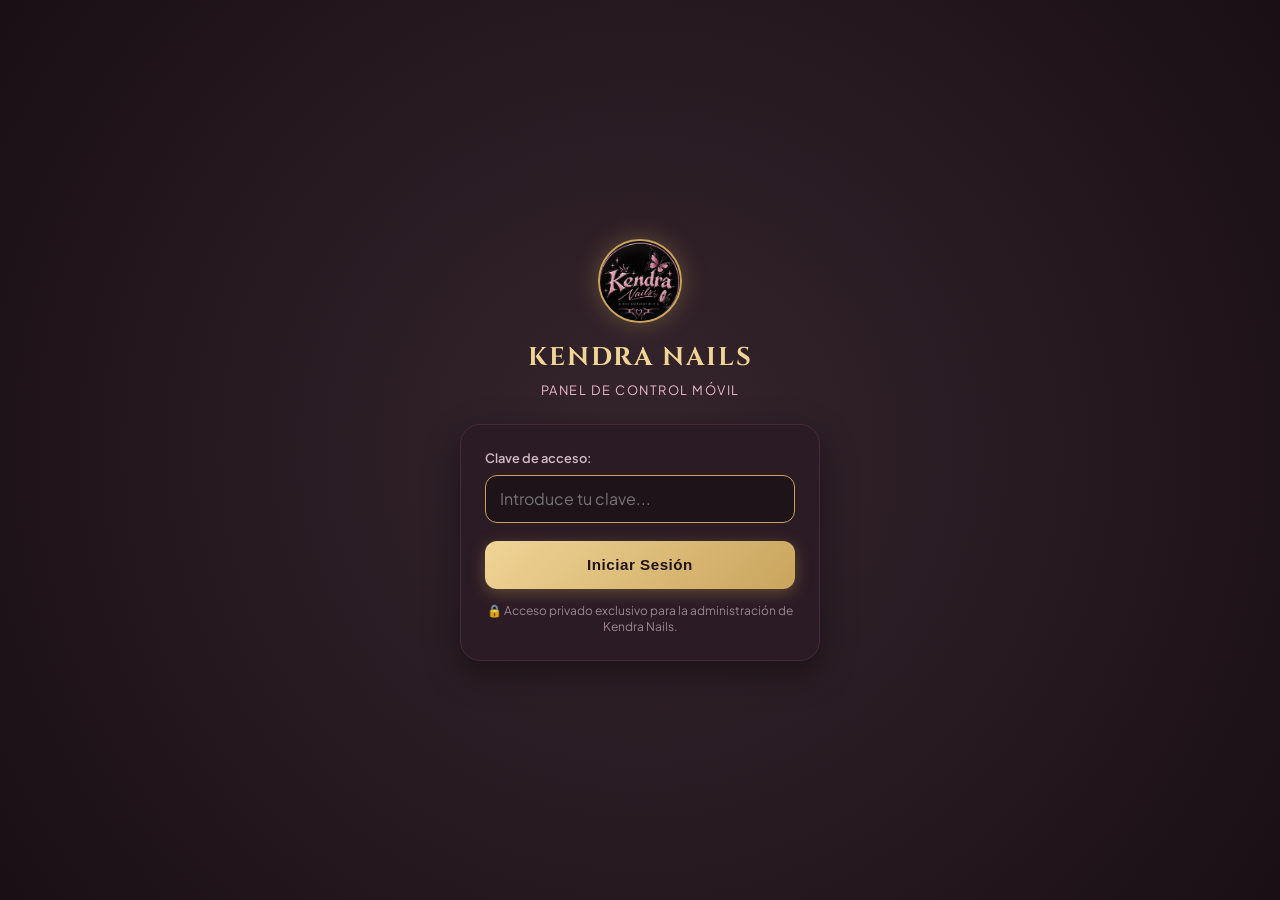
==== admin.html @ 07004eea "feat: Kendra Nails Catalogo Digital Premium Mobile-First & PWA" ====
<!DOCTYPE html>
<html lang="es">
<head>
  <meta charset="UTF-8">
  <meta name="viewport" content="width=device-width, initial-scale=1.0, maximum-scale=5.0, viewport-fit=cover">
  <title>Kendra Nails — Panel de Administración Móvil</title>
  <meta name="robots" content="noindex, nofollow">
  <meta name="theme-color" content="#20131A">

  <!-- PWA Admin Manifest -->
  <link rel="manifest" href="admin-manifest.json">
  <meta name="apple-mobile-web-app-capable" content="yes">
  <meta name="apple-mobile-web-app-status-bar-style" content="black-translucent">
  <meta name="apple-mobile-web-app-title" content="Kendra Admin">
  <link rel="apple-touch-icon" href="assets/images/crops/kendra_logo_circle.png">
  <link rel="icon" type="image/svg+xml" href="assets/favicon.svg">

  <!-- Tipografías Luxury -->
  <link rel="preconnect" href="https://fonts.googleapis.com">
  <link rel="preconnect" href="https://fonts.gstatic.com" crossorigin>
  <link href="https://fonts.googleapis.com/css2?family=Cinzel:wght@700&family=Plus+Jakarta+Sans:wght@400;500;600;700;800&display=swap" rel="stylesheet">

  <link rel="stylesheet" href="css/admin.css">
</head>
<body>

  <!-- =======================================================================
       1. PANTALLA DE ACCESO SEGURO (LOGIN OVERLAY)
       ======================================================================= -->
  <div class="login-screen" id="loginScreen">
    <div class="login-emblem">
      <img src="assets/images/crops/kendra_logo_circle.png" alt="Kendra Nails">
    </div>
    <h1 class="login-title">KENDRA NAILS</h1>
    <p class="login-subtitle">Panel de Control Móvil</p>

    <div class="login-card">
      <div class="login-input-group">
        <label for="adminPinInput">Clave de acceso:</label>
        <input type="password" id="adminPinInput" class="login-input" placeholder="Introduce tu clave..." autocomplete="current-password" autofocus>
      </div>

      <button type="button" class="btn-login-submit" id="loginSubmitBtn">
        Iniciar Sesión
      </button>

      <p class="login-help-text">
        🔒 Acceso privado exclusivo para la administración de Kendra Nails.
      </p>
    </div>
  </div>

  <!-- =======================================================================
       2. TOP BAR DE ADMINISTRACIÓN
       ======================================================================= -->
  <header class="admin-top-bar">
    <div class="admin-bar-brand">
      <div class="admin-avatar-mini">
        <img src="assets/images/crops/kendra_logo_circle.png" alt="Kendra Nails">
      </div>
      <div class="admin-title-wrap">
        <span class="admin-app-name">Kendra Nails</span>
        <span class="admin-role-badge">✦ Panel de Control ✦</span>
      </div>
    </div>

    <div class="admin-bar-actions">
      <!-- Ver catálogo público -->
      <a href="index.html" target="_blank" class="btn-admin-icon" title="Ver catálogo público como clienta">
        <svg width="18" height="18" viewBox="0 0 24 24" fill="none" stroke="currentColor" stroke-width="2">
          <path d="M18 13v6a2 2 0 0 1-2 2H5a2 2 0 0 1-2-2V8a2 2 0 0 1 2-2h6"/>
          <polyline points="15 3 21 3 21 9"/>
          <line x1="10" y1="14" x2="21" y2="3"/>
        </svg>
      </a>

      <!-- Cerrar sesión -->
      <button class="btn-admin-icon" id="btnLogout" title="Cerrar sesión">
        <svg width="18" height="18" viewBox="0 0 24 24" fill="none" stroke="currentColor" stroke-width="2">
          <path d="M9 21H5a2 2 0 0 1-2-2V5a2 2 0 0 1 2-2h4"/>
          <polyline points="16 17 21 12 16 7"/>
          <line x1="21" y1="12" x2="9" y2="12"/>
        </svg>
      </button>
    </div>
  </header>

  <!-- =======================================================================
       3. CONTENIDO PRINCIPAL POR PESTAÑAS (MOBILE TABS)
       ======================================================================= -->
  <main>
    <!-- TAB 1: DASHBOARD / INICIO -->
    <section class="admin-section active" id="sec-dashboard">
      <div class="dashboard-header">
        <h2 class="dashboard-title">Resumen del Catálogo</h2>
        <p class="dashboard-subtitle">Gestiona tus diseños y precios directamente desde tu teléfono.</p>
      </div>

      <!-- Tarjetas de métricas reales -->
      <div class="stats-cards-grid">
        <div class="stat-card featured">
          <div class="stat-icon-row">
            <span class="stat-label">Publicados</span>
            <div class="stat-icon green">✓</div>
          </div>
          <div class="stat-number" id="statPublished">0</div>
          <span style="font-size:0.68rem; color:var(--c-text-muted);">Visibles para clientas</span>
        </div>

        <div class="stat-card">
          <div class="stat-icon-row">
            <span class="stat-label">Total Diseños</span>
            <div class="stat-icon gold">💅</div>
          </div>
          <div class="stat-number" id="statTotal">0</div>
          <span style="font-size:0.68rem; color:var(--c-text-muted);">En el inventario</span>
        </div>

        <div class="stat-card">
          <div class="stat-icon-row">
            <span class="stat-label">Ocultos</span>
            <div class="stat-icon gray">👁️</div>
          </div>
          <div class="stat-number" id="statHidden">0</div>
          <span style="font-size:0.68rem; color:var(--c-text-muted);">Pausados / Borradores</span>
        </div>

        <div class="stat-card">
          <div class="stat-icon-row">
            <span class="stat-label">Por Revisar</span>
            <div class="stat-icon warn">⚠️</div>
          </div>
          <div class="stat-number" id="statReview">0</div>
          <span style="font-size:0.68rem; color:var(--c-text-muted);">Con notas o dudas</span>
        </div>
      </div>

      <!-- Accesos Rápidos -->
      <div class="quick-actions-box">
        <h3>Accesos Rápidos</h3>
        <div class="quick-actions-list">
          <button class="btn-quick-action" onclick="window.KendraAdmin.switchTab('add')">
            <span>➕ Agregar nuevo diseño desde la cámara/galería</span>
            <span>&rarr;</span>
          </button>
          <button class="btn-quick-action" onclick="window.KendraAdmin.switchTab('designs')">
            <span>💅 Gestionar diseños, fotos y precios</span>
            <span>&rarr;</span>
          </button>
          <button class="btn-quick-action" onclick="window.KendraAdmin.switchTab('settings')">
            <span>📊 Conexión con Google Sheets y copias de seguridad</span>
            <span>&rarr;</span>
          </button>
          <a href="index.html" target="_blank" class="btn-quick-action" style="color:var(--c-gold-light);">
            <span>👁️ Abrir Catálogo Público (Vista de Clienta)</span>
            <span>↗</span>
          </a>
        </div>
      </div>
    </section>

    <!-- TAB 2: GESTIONAR DISEÑOS -->
    <section class="admin-section" id="sec-designs">
      <div style="margin-bottom:12px;">
        <h2 class="dashboard-title">Tus Diseños</h2>
        <p class="dashboard-subtitle">Busca, edita precios u oculta estilos con un solo toque.</p>
      </div>

      <!-- Buscador -->
      <div class="designs-search-bar">
        <svg class="search-icon" width="18" height="18" viewBox="0 0 24 24" fill="none" stroke="currentColor" stroke-width="2">
          <circle cx="11" cy="11" r="8"/>
          <line x1="21" y1="21" x2="16.65" y2="16.65"/>
        </svg>
        <input type="text" id="adminSearchInput" placeholder="Buscar por nombre, categoría o precio...">
      </div>

      <!-- Filtros rápidos de estado -->
      <div class="designs-status-filter">
        <button class="filter-btn-admin active" data-filter="all">Todos</button>
        <button class="filter-btn-admin" data-filter="published">Publicados</button>
        <button class="filter-btn-admin" data-filter="hidden">Ocultos</button>
        <button class="filter-btn-admin" data-filter="review">Con Notas</button>
      </div>

      <!-- Lista dinámica de diseños -->
      <div id="adminDesignsList">
        <!-- Renderizado dinámico con JS -->
      </div>
    </section>

    <!-- TAB 3: AGREGAR DISEÑO -->
    <section class="admin-section" id="sec-add">
      <div style="margin-bottom:14px;">
        <h2 class="dashboard-title">Nuevo Diseño</h2>
        <p class="dashboard-subtitle">Sube una fotografía de tu trabajo y asígnale su precio.</p>
      </div>

      <form class="admin-form-card" id="addDesignForm">
        <!-- Selector táctil de foto con cámara o galería -->
        <div class="form-group-mobile">
          <label class="form-label-mobile">Fotografía del trabajo:</label>
          
          <label class="photo-upload-zone" for="newDesignPhotoInput">
            <div class="photo-preview-box" id="newDesignPreviewBox">
              <img src="" id="newDesignPreviewImg" alt="Vista previa">
            </div>

            <div id="photoUploadPrompt">
              <div class="photo-upload-icon">📸</div>
              <div class="photo-upload-text">
                <strong>Toca para tomar una foto</strong> o elegir de tu galería
              </div>
            </div>

            <span class="photo-compress-badge" id="photoCompressBadge" style="display:none;"></span>
          </label>
          <input type="file" id="newDesignPhotoInput" accept="image/*" capture="environment" style="display:none;">
        </div>

        <div class="form-group-mobile">
          <label for="newDesignName" class="form-label-mobile">Nombre del diseño *</label>
          <input type="text" id="newDesignName" class="form-input-mobile" placeholder="Ej: Baby Boomer Almendrado" required autocomplete="off">
        </div>

        <div class="form-group-mobile">
          <label for="newDesignCategory" class="form-label-mobile">Categoría *</label>
          <select id="newDesignCategory" class="form-select-mobile">
            <option value="Baby Boomer">Baby Boomer</option>
            <option value="French">French</option>
            <option value="Porcelanato">Porcelanato</option>
            <option value="Full Set">Full Set</option>
            <option value="Cover Liso">Cover Liso</option>
            <option value="Acrílico y Gel">Acrílico y Gel</option>
            <option value="Pies / Pedicura">Pies / Pedicura</option>
            <option value="Especial">Especial</option>
          </select>
        </div>

        <div class="form-group-mobile">
          <label for="newDesignPrice" class="form-label-mobile">Precio base (Pesos RD$) *</label>
          <input type="number" id="newDesignPrice" class="form-input-mobile" placeholder="700" inputmode="decimal" required>
        </div>

        <div class="form-group-mobile">
          <label for="newDesignDesc" class="form-label-mobile">Descripción breve (opcional)</label>
          <textarea id="newDesignDesc" class="form-textarea-mobile" placeholder="Detalles de la técnica, colores o pedrería..."></textarea>
        </div>

        <div class="switch-row">
          <div>
            <div class="switch-label-text">Marcar como Destacado</div>
            <div class="switch-subtext">Aparecerá en los primeros lugares con insignia dorada</div>
          </div>
          <input type="checkbox" id="newDesignFeatured" class="toggle-input">
        </div>

        <div class="switch-row">
          <div>
            <div class="switch-label-text">Publicar inmediatamente</div>
            <div class="switch-subtext">Visible al público en cuanto guardes</div>
          </div>
          <input type="checkbox" id="newDesignPublishImmediately" class="toggle-input" checked>
        </div>

        <button type="submit" class="btn-form-save">
          Guardar Diseño
        </button>
      </form>
    </section>

    <!-- TAB 4: AJUSTES Y SINCRONIZACIÓN -->
    <section class="admin-section" id="sec-settings">
      <div style="margin-bottom:14px;">
        <h2 class="dashboard-title">Ajustes & Conexión</h2>
        <p class="dashboard-subtitle">Configura Google Sheets, copias de seguridad y claves.</p>
      </div>

      <div class="admin-form-card" style="margin-bottom:16px;">
        <h3 style="font-size:0.95rem; color:var(--c-gold-light); margin-bottom:8px;">📊 Google Sheets & Nube</h3>
        <p style="font-size:0.8rem; color:var(--c-text-muted); line-height:1.5; margin-bottom:12px;">
          Tus diseños se guardan en este teléfono de forma permanente. Si deseas sincronizarlos con tu hoja de cálculo de Google Sheets en la nube:
        </p>

        <button class="btn-quick-action" id="btnExportCSV" style="margin-bottom:8px;">
          <span>📥 Descargar plantilla CSV actualizada</span>
          <span>&darr;</span>
        </button>

        <button class="btn-quick-action" id="btnExportJSON">
          <span>💾 Descargar copia de seguridad completa (JSON)</span>
          <span>&darr;</span>
        </button>
      </div>

      <div class="admin-form-card">
        <h3 style="font-size:0.95rem; color:var(--c-gold-light); margin-bottom:8px;">🔒 Seguridad del Panel</h3>
        <p style="font-size:0.8rem; color:var(--c-text-muted); margin-bottom:12px;">
          Clave maestra por defecto: <code>kendra2026</code>. Puedes cambiarla cuando gustes:
        </p>
        <button class="btn-quick-action" id="btnChangePin">
          <span>🔑 Cambiar clave de acceso</span>
          <span>&rarr;</span>
        </button>
      </div>
    </section>
  </main>

  <!-- =======================================================================
       4. BARRA INFERIOR DE ADMINISTRACIÓN MÓVIL (THUMB BAR)
       ======================================================================= -->
  <nav class="admin-bottom-bar" aria-label="Navegación del panel">
    <button class="admin-tab-btn active" data-tab="dashboard">
      <svg width="20" height="20" viewBox="0 0 24 24" fill="none" stroke="currentColor" stroke-width="2">
        <rect x="3" y="3" width="7" height="7"/>
        <rect x="14" y="3" width="7" height="7"/>
        <rect x="14" y="14" width="7" height="7"/>
        <rect x="3" y="14" width="7" height="7"/>
      </svg>
      <span>Inicio</span>
    </button>

    <button class="admin-tab-btn" data-tab="designs">
      <svg width="20" height="20" viewBox="0 0 24 24" fill="none" stroke="currentColor" stroke-width="2">
        <line x1="8" y1="6" x2="21" y2="6"/>
        <line x1="8" y1="12" x2="21" y2="12"/>
        <line x1="8" y1="18" x2="21" y2="18"/>
        <line x1="3" y1="6" x2="3.01" y2="6"/>
        <line x1="3" y1="12" x2="3.01" y2="12"/>
        <line x1="3" y1="18" x2="3.01" y2="18"/>
      </svg>
      <span>Diseños</span>
    </button>

    <button class="admin-tab-btn" data-tab="add">
      <svg width="22" height="22" viewBox="0 0 24 24" fill="none" stroke="currentColor" stroke-width="2.5">
        <circle cx="12" cy="12" r="10"/>
        <line x1="12" y1="8" x2="12" y2="16"/>
        <line x1="8" y1="12" x2="16" y2="12"/>
      </svg>
      <span>Agregar</span>
    </button>

    <button class="admin-tab-btn" data-tab="settings">
      <svg width="20" height="20" viewBox="0 0 24 24" fill="none" stroke="currentColor" stroke-width="2">
        <circle cx="12" cy="12" r="3"/>
        <path d="M19.4 15a1.65 1.65 0 0 0 .33 1.82l.06.06a2 2 0 0 1 0 2.83 2 2 0 0 1-2.83 0l-.06-.06a1.65 1.65 0 0 0-1.82-.33 1.65 1.65 0 0 0-1 1.51V21a2 2 0 0 1-2 2 2 2 0 0 1-2-2v-.09A1.65 1.65 0 0 0 9 19.4a1.65 1.65 0 0 0-1.82.33l-.06.06a2 2 0 0 1-2.83 0 2 2 0 0 1 0-2.83l.06-.06a1.65 1.65 0 0 0 .33-1.82 1.65 1.65 0 0 0-1.51-1H3a2 2 0 0 1-2-2 2 2 0 0 1 2-2h.09A1.65 1.65 0 0 0 4.6 9a1.65 1.65 0 0 0-.33-1.82l-.06-.06a2 2 0 0 1 0-2.83 2 2 0 0 1 2.83 0l.06.06a1.65 1.65 0 0 0 1.82.33H9a1.65 1.65 0 0 0 1-1.51V3a2 2 0 0 1 2-2 2 2 0 0 1 2 2v.09a1.65 1.65 0 0 0 1 1.51 1.65 1.65 0 0 0 1.82-.33l.06-.06a2 2 0 0 1 2.83 0 2 2 0 0 1 0 2.83l-.06.06a1.65 1.65 0 0 0-.33 1.82V9a1.65 1.65 0 0 0 1.51 1H21a2 2 0 0 1 2 2 2 2 0 0 1-2 2h-.09a1.65 1.65 0 0 0-1.51 1z"/>
      </svg>
      <span>Ajustes</span>
    </button>
  </nav>

  <!-- =======================================================================
       5. MODAL DE EDICIÓN MÓVIL (BOTTOM SHEET)
       ======================================================================= -->
  <div class="admin-modal-overlay" id="editDesignModalOverlay" role="dialog" aria-modal="true">
    <div class="admin-sheet-dialog">
      <div class="admin-sheet-header">
        <h3 style="font-family:var(--font-display); font-size:1.1rem; color:var(--c-gold-light);">Editar Diseño</h3>
        <button class="btn-sheet-close" id="closeEditModalBtn">&times;</button>
      </div>

      <div class="admin-sheet-body">
        <div style="display:flex; gap:12px; align-items:center; margin-bottom:16px;">
          <img src="" id="editDesignCurrentImg" style="width:64px; height:64px; border-radius:10px; object-fit:cover; border:1px solid var(--c-border);">
          <div style="font-size:0.8rem; color:var(--c-text-muted);">
            Puedes editar el nombre, precio, categoría y estado de visibilidad.
          </div>
        </div>

        <div class="form-group-mobile">
          <label class="form-label-mobile">Nombre:</label>
          <input type="text" id="editDesignName" class="form-input-mobile">
        </div>

        <div class="form-group-mobile">
          <label class="form-label-mobile">Categoría:</label>
          <select id="editDesignCategory" class="form-select-mobile">
            <option value="Baby Boomer">Baby Boomer</option>
            <option value="French">French</option>
            <option value="Porcelanato">Porcelanato</option>
            <option value="Full Set">Full Set</option>
            <option value="Cover Liso">Cover Liso</option>
            <option value="Acrílico y Gel">Acrílico y Gel</option>
            <option value="Pies / Pedicura">Pies / Pedicura</option>
            <option value="Especial">Especial</option>
          </select>
        </div>

        <div class="form-group-mobile">
          <label class="form-label-mobile">Precio (RD$):</label>
          <input type="number" id="editDesignPrice" class="form-input-mobile" inputmode="decimal">
        </div>

        <div class="form-group-mobile">
          <label class="form-label-mobile">Descripción:</label>
          <textarea id="editDesignDesc" class="form-textarea-mobile"></textarea>
        </div>

        <div class="switch-row">
          <div class="switch-label-text">Diseño Destacado</div>
          <input type="checkbox" id="editDesignFeatured" class="toggle-input">
        </div>

        <div class="switch-row" style="margin-bottom:20px;">
          <div class="switch-label-text">Visible en catálogo público</div>
          <input type="checkbox" id="editDesignVisible" class="toggle-input">
        </div>

        <div style="display:flex; flex-direction:column; gap:8px;">
          <button type="button" class="btn-form-save" id="saveEditBtn">
            Guardar Cambios
          </button>
          <button type="button" class="btn-quick-action" id="deleteDesignBtn" style="justify-content:center; color:var(--c-danger); border-color:rgba(255,82,82,0.3);">
            🗑️ Eliminar Diseño
          </button>
        </div>
      </div>
    </div>
  </div>

  <div class="admin-toast-container" id="adminToastContainer"></div>

  <script src="js/admin.js"></script>
</body>
</html>
---- css/admin.css ----
/* ==========================================================================
   KENDRA NAILS — PANEL DE ADMINISTRACIÓN MÓVIL (MOBILE-FIRST ADMIN)
   Estilo luxury, optimizado para uso con una mano en teléfonos Android y iPhone
   ========================================================================== */

:root {
  --c-plum: #35252D;
  --c-plum-dark: #20131A;
  --c-plum-card: #2B1B24;
  --c-plum-border: #442D3A;
  --c-gold: #C9A45C;
  --c-gold-light: #F0D597;
  --c-gold-dark: #987733;
  --c-rose-soft: #E8B7C7;
  --c-rose-light: #FFF7F9;
  --c-ivory: #FFFDF9;
  --c-text-main: #FFFFFF;
  --c-text-muted: #D1B8C5;
  --c-text-sub: #9E8592;
  --c-success: #25D366;
  --c-warning: #FFB300;
  --c-danger: #FF5252;
  --c-border: rgba(255, 255, 255, 0.12);

  --font-display: 'Cinzel', 'Playfair Display', serif;
  --font-serif: 'Playfair Display', Georgia, serif;
  --font-sans: 'Plus Jakarta Sans', system-ui, -apple-system, sans-serif;

  --safe-top: env(safe-area-inset-top, 0px);
  --safe-bottom: env(safe-area-inset-bottom, 0px);
  --bottom-bar-height: 64px;
}

*, *::before, *::after {
  box-sizing: border-box;
  margin: 0;
  padding: 0;
  -webkit-tap-highlight-color: transparent;
}

body {
  font-family: var(--font-sans);
  background-color: var(--c-plum-dark);
  color: var(--c-text-main);
  line-height: 1.5;
  overflow-x: hidden;
  padding-bottom: calc(var(--bottom-bar-height) + var(--safe-bottom) + 20px);
  padding-top: var(--safe-top);
  touch-action: manipulation;
  -webkit-font-smoothing: antialiased;
}

/* --------------------------------------------------------------------------
   1. PANTALLA DE ACCESO SEGURO (LOGIN OVERLAY)
   -------------------------------------------------------------------------- */
.login-screen {
  position: fixed;
  inset: 0;
  background: radial-gradient(circle at center, #35252D 0%, #1A0F15 100%);
  z-index: 9999;
  display: flex;
  flex-direction: column;
  justify-content: center;
  align-items: center;
  padding: 24px;
  text-align: center;
}

.login-screen.hidden {
  display: none;
}

.login-emblem {
  width: 84px;
  height: 84px;
  border-radius: 50%;
  border: 2px solid var(--c-gold);
  overflow: hidden;
  box-shadow: 0 0 25px rgba(201, 164, 92, 0.35);
  margin-bottom: 16px;
}

.login-emblem img {
  width: 100%;
  height: 100%;
  object-fit: cover;
}

.login-title {
  font-family: var(--font-display);
  font-size: 1.6rem;
  color: var(--c-gold-light);
  letter-spacing: 2px;
  margin-bottom: 4px;
}

.login-subtitle {
  font-size: 0.8rem;
  color: var(--c-rose-soft);
  letter-spacing: 1.5px;
  text-transform: uppercase;
  margin-bottom: 24px;
}

.login-card {
  width: 100%;
  max-width: 360px;
  background: var(--c-plum-card);
  border: 1px solid var(--c-plum-border);
  border-radius: 20px;
  padding: 24px;
  box-shadow: 0 12px 35px rgba(0, 0, 0, 0.4);
}

.login-input-group {
  margin-bottom: 18px;
  text-align: left;
}

.login-input-group label {
  display: block;
  font-size: 0.8rem;
  font-weight: 600;
  color: var(--c-text-muted);
  margin-bottom: 6px;
}

.login-input {
  width: 100%;
  height: 48px;
  padding: 0 14px;
  border-radius: 12px;
  border: 1.5px solid var(--c-border);
  background: rgba(0, 0, 0, 0.3);
  color: #FFFFFF;
  font-size: 1rem;
  font-family: inherit;
  outline: none;
  transition: border-color 0.2s;
}

.login-input:focus {
  border-color: var(--c-gold);
}

.btn-login-submit {
  width: 100%;
  height: 48px;
  border-radius: 12px;
  background: linear-gradient(135deg, var(--c-gold-light) 0%, var(--c-gold) 100%);
  color: var(--c-plum-dark);
  font-weight: 800;
  font-size: 0.95rem;
  letter-spacing: 0.5px;
  cursor: pointer;
  border: none;
  box-shadow: 0 4px 16px rgba(201, 164, 92, 0.35);
}

.btn-login-submit:active {
  transform: scale(0.97);
}

.login-help-text {
  font-size: 0.75rem;
  color: var(--c-text-sub);
  margin-top: 14px;
  line-height: 1.4;
}

/* --------------------------------------------------------------------------
   2. TOP BAR DE ADMINISTRACIÓN
   -------------------------------------------------------------------------- */
.admin-top-bar {
  position: sticky;
  top: 0;
  z-index: 100;
  height: 58px;
  background: rgba(32, 19, 26, 0.95);
  backdrop-filter: blur(14px);
  border-bottom: 1px solid var(--c-border);
  display: flex;
  align-items: center;
  justify-content: space-between;
  padding: 0 16px;
}

.admin-bar-brand {
  display: flex;
  align-items: center;
  gap: 10px;
}

.admin-avatar-mini {
  width: 34px;
  height: 34px;
  border-radius: 50%;
  border: 1px solid var(--c-gold);
  overflow: hidden;
}

.admin-avatar-mini img {
  width: 100%;
  height: 100%;
  object-fit: cover;
}

.admin-title-wrap {
  display: flex;
  flex-direction: column;
}

.admin-app-name {
  font-family: var(--font-display);
  font-size: 0.95rem;
  font-weight: 700;
  color: var(--c-gold-light);
  line-height: 1.1;
}

.admin-role-badge {
  font-size: 0.62rem;
  color: var(--c-rose-soft);
  letter-spacing: 1px;
  text-transform: uppercase;
  font-weight: 600;
}

.admin-bar-actions {
  display: flex;
  align-items: center;
  gap: 8px;
}

.btn-admin-icon {
  width: 36px;
  height: 36px;
  border-radius: 50%;
  background: rgba(255, 255, 255, 0.08);
  border: 1px solid var(--c-border);
  color: var(--c-text-muted);
  display: flex;
  align-items: center;
  justify-content: center;
  cursor: pointer;
}

.btn-admin-icon:active {
  transform: scale(0.9);
  background: rgba(255, 255, 255, 0.15);
}

/* --------------------------------------------------------------------------
   3. CONTENEDOR DE SECCIONES (TABS)
   -------------------------------------------------------------------------- */
.admin-section {
  display: none;
  padding: 16px;
  max-width: 600px;
  margin: 0 auto;
}

.admin-section.active {
  display: block;
  animation: fadeIn 0.2s ease;
}

@keyframes fadeIn {
  from { opacity: 0; transform: translateY(6px); }
  to { opacity: 1; transform: translateY(0); }
}

/* --------------------------------------------------------------------------
   4. SECCIÓN DASHBOARD (INICIO)
   -------------------------------------------------------------------------- */
.dashboard-header {
  margin-bottom: 18px;
}

.dashboard-title {
  font-family: var(--font-display);
  font-size: 1.35rem;
  color: var(--c-text-main);
  margin-bottom: 4px;
}

.dashboard-subtitle {
  font-size: 0.82rem;
  color: var(--c-text-muted);
}

/* Métricas en tarjetas para celular */
.stats-cards-grid {
  display: grid;
  grid-template-columns: repeat(2, 1fr);
  gap: 10px;
  margin-bottom: 20px;
}

.stat-card {
  background: var(--c-plum-card);
  border: 1px solid var(--c-plum-border);
  border-radius: 16px;
  padding: 16px 14px;
  display: flex;
  flex-direction: column;
}

.stat-card.featured {
  border-color: rgba(201, 164, 92, 0.4);
  background: linear-gradient(145deg, #382430 0%, #25171F 100%);
}

.stat-icon-row {
  display: flex;
  align-items: center;
  justify-content: space-between;
  margin-bottom: 10px;
}

.stat-icon {
  width: 32px;
  height: 32px;
  border-radius: 10px;
  display: flex;
  align-items: center;
  justify-content: center;
  font-size: 1rem;
}

.stat-icon.green { background: rgba(37, 211, 102, 0.15); color: var(--c-success); }
.stat-icon.gold { background: rgba(201, 164, 92, 0.15); color: var(--c-gold-light); }
.stat-icon.gray { background: rgba(255, 255, 255, 0.1); color: var(--c-text-muted); }
.stat-icon.warn { background: rgba(255, 179, 0, 0.15); color: var(--c-warning); }

.stat-number {
  font-family: var(--font-display);
  font-size: 1.6rem;
  font-weight: 800;
  color: var(--c-text-main);
  line-height: 1.1;
  margin-bottom: 2px;
}

.stat-label {
  font-size: 0.72rem;
  font-weight: 600;
  color: var(--c-text-sub);
  text-transform: uppercase;
  letter-spacing: 0.5px;
}

/* Accesos rápidos en Inicio */
.quick-actions-box {
  background: var(--c-plum-card);
  border: 1px solid var(--c-plum-border);
  border-radius: 18px;
  padding: 16px;
  margin-bottom: 20px;
}

.quick-actions-box h3 {
  font-size: 0.88rem;
  color: var(--c-gold-light);
  margin-bottom: 12px;
  font-weight: 700;
}

.quick-actions-list {
  display: flex;
  flex-direction: column;
  gap: 8px;
}

.btn-quick-action {
  display: flex;
  align-items: center;
  justify-content: space-between;
  padding: 12px 14px;
  border-radius: 12px;
  background: rgba(255, 255, 255, 0.05);
  border: 1px solid var(--c-border);
  color: #FFFFFF;
  font-size: 0.85rem;
  font-weight: 600;
  cursor: pointer;
}

.btn-quick-action:active {
  background: rgba(255, 255, 255, 0.1);
  transform: scale(0.98);
}

/* --------------------------------------------------------------------------
   5. SECCIÓN GESTIONAR DISEÑOS (LISTA MÓVIL)
   -------------------------------------------------------------------------- */
.designs-search-bar {
  position: relative;
  margin-bottom: 12px;
}

.designs-search-bar input {
  width: 100%;
  height: 44px;
  padding: 0 14px 0 40px;
  border-radius: 12px;
  border: 1px solid var(--c-border);
  background: var(--c-plum-card);
  color: #FFFFFF;
  font-size: 0.88rem;
  outline: none;
}

.designs-search-bar input:focus {
  border-color: var(--c-gold);
}

.designs-search-bar .search-icon {
  position: absolute;
  left: 14px;
  top: 50%;
  transform: translateY(-50%);
  color: var(--c-text-sub);
}

.designs-status-filter {
  display: flex;
  gap: 6px;
  overflow-x: auto;
  padding-bottom: 8px;
  margin-bottom: 12px;
  scrollbar-width: none;
}

.filter-btn-admin {
  padding: 6px 12px;
  border-radius: 20px;
  background: var(--c-plum-card);
  border: 1px solid var(--c-border);
  color: var(--c-text-muted);
  font-size: 0.75rem;
  font-weight: 600;
  white-space: nowrap;
}

.filter-btn-admin.active {
  background: var(--c-gold);
  color: var(--c-plum-dark);
  font-weight: 700;
  border-color: var(--c-gold);
}

/* Tarjeta individual de lista en administración móvil */
.admin-design-item {
  background: var(--c-plum-card);
  border: 1px solid var(--c-plum-border);
  border-radius: 14px;
  padding: 12px;
  margin-bottom: 10px;
  display: flex;
  gap: 12px;
  align-items: center;
}

.admin-item-thumb {
  width: 60px;
  height: 60px;
  border-radius: 10px;
  overflow: hidden;
  border: 1px solid var(--c-border);
  flex-shrink: 0;
  background: #11080E;
}

.admin-item-thumb img {
  width: 100%;
  height: 100%;
  object-fit: cover;
}

.admin-item-details {
  flex: 1;
  min-width: 0;
}

.admin-item-title {
  font-size: 0.9rem;
  font-weight: 700;
  color: #FFFFFF;
  white-space: nowrap;
  overflow: hidden;
  text-overflow: ellipsis;
  margin-bottom: 2px;
}

.admin-item-meta {
  display: flex;
  align-items: center;
  gap: 6px;
  font-size: 0.75rem;
  color: var(--c-text-sub);
  margin-bottom: 4px;
}

.admin-item-price {
  font-family: var(--font-display);
  font-size: 1rem;
  font-weight: 800;
  color: var(--c-gold-light);
}

.admin-item-actions {
  display: flex;
  flex-direction: column;
  gap: 6px;
  align-items: flex-end;
}

/* Switch móvil para Publicado / Oculto */
.toggle-switch-wrap {
  display: flex;
  align-items: center;
  gap: 6px;
  font-size: 0.68rem;
  font-weight: 700;
}

.toggle-switch-wrap.published { color: var(--c-success); }
.toggle-switch-wrap.hidden { color: var(--c-text-sub); }

.toggle-input {
  position: relative;
  width: 38px;
  height: 22px;
  -webkit-appearance: none;
  background: rgba(255, 255, 255, 0.2);
  border-radius: 20px;
  outline: none;
  cursor: pointer;
  transition: background 0.2s;
}

.toggle-input:checked {
  background: var(--c-success);
}

.toggle-input::after {
  content: '';
  position: absolute;
  top: 2px;
  left: 2px;
  width: 18px;
  height: 18px;
  border-radius: 50%;
  background: #FFFFFF;
  transition: transform 0.2s;
}

.toggle-input:checked::after {
  transform: translateX(16px);
}

.btn-item-edit {
  padding: 5px 10px;
  border-radius: 8px;
  background: rgba(201, 164, 92, 0.15);
  border: 1px solid var(--c-gold);
  color: var(--c-gold-light);
  font-size: 0.72rem;
  font-weight: 700;
}

/* --------------------------------------------------------------------------
   6. FORMULARIO MÓVIL: AGREGAR / EDITAR DISEÑO
   -------------------------------------------------------------------------- */
.admin-form-card {
  background: var(--c-plum-card);
  border: 1px solid var(--c-plum-border);
  border-radius: 18px;
  padding: 18px;
}

.form-group-mobile {
  margin-bottom: 16px;
}

.form-label-mobile {
  display: block;
  font-size: 0.8rem;
  font-weight: 700;
  color: var(--c-gold-light);
  margin-bottom: 6px;
}

.form-input-mobile, .form-select-mobile, .form-textarea-mobile {
  width: 100%;
  padding: 12px;
  border-radius: 12px;
  border: 1.5px solid var(--c-border);
  background: rgba(0, 0, 0, 0.25);
  color: #FFFFFF;
  font-family: inherit;
  font-size: 0.9rem;
  outline: none;
}

.form-input-mobile:focus, .form-select-mobile:focus, .form-textarea-mobile:focus {
  border-color: var(--c-gold);
}

.form-textarea-mobile {
  resize: vertical;
  min-height: 70px;
}

/* Zona táctil de subida y cámara para fotos */
.photo-upload-zone {
  border: 2px dashed var(--c-border);
  border-radius: 16px;
  padding: 18px;
  text-align: center;
  background: rgba(0, 0, 0, 0.2);
  cursor: pointer;
  position: relative;
  overflow: hidden;
  transition: border-color 0.2s;
}

.photo-upload-zone:hover {
  border-color: var(--c-gold);
}

.photo-preview-box {
  width: 100%;
  aspect-ratio: 1 / 1;
  max-width: 240px;
  margin: 0 auto 10px;
  border-radius: 12px;
  overflow: hidden;
  background: #000;
  display: none;
  position: relative;
}

.photo-preview-box img {
  width: 100%;
  height: 100%;
  object-fit: cover;
}

.photo-upload-icon {
  font-size: 2rem;
  margin-bottom: 8px;
}

.photo-upload-text {
  font-size: 0.82rem;
  color: var(--c-text-muted);
}

.photo-compress-badge {
  display: inline-block;
  font-size: 0.7rem;
  color: var(--c-success);
  background: rgba(37, 211, 102, 0.15);
  padding: 3px 8px;
  border-radius: 12px;
  margin-top: 6px;
}

/* Switches para opciones adicionales */
.switch-row {
  display: flex;
  align-items: center;
  justify-content: space-between;
  padding: 10px 0;
  border-bottom: 1px solid rgba(255, 255, 255, 0.08);
}

.switch-label-text {
  font-size: 0.85rem;
  font-weight: 600;
}

.switch-subtext {
  font-size: 0.72rem;
  color: var(--c-text-sub);
}

.btn-form-save {
  width: 100%;
  height: 48px;
  border-radius: 12px;
  background: linear-gradient(135deg, var(--c-gold-light) 0%, var(--c-gold) 100%);
  color: var(--c-plum-dark);
  font-size: 0.95rem;
  font-weight: 800;
  border: none;
  cursor: pointer;
  margin-top: 18px;
  box-shadow: 0 4px 16px rgba(201, 164, 92, 0.3);
}

.btn-form-save:active {
  transform: scale(0.97);
}

/* --------------------------------------------------------------------------
   7. MODAL DE EDICIÓN MÓVIL (BOTTOM SHEET)
   -------------------------------------------------------------------------- */
.admin-modal-overlay {
  position: fixed;
  inset: 0;
  background: rgba(0, 0, 0, 0.75);
  backdrop-filter: blur(8px);
  z-index: 3000;
  display: flex;
  align-items: flex-end;
  justify-content: center;
  opacity: 0;
  visibility: hidden;
  transition: opacity 0.25s, visibility 0.25s;
}

.admin-modal-overlay.active {
  opacity: 1;
  visibility: visible;
}

.admin-sheet-dialog {
  width: 100%;
  max-width: 600px;
  max-height: 88vh;
  background: var(--c-plum-card);
  border-radius: 24px 24px 0 0;
  display: flex;
  flex-direction: column;
  overflow: hidden;
  box-shadow: 0 -8px 30px rgba(0, 0, 0, 0.5);
  transform: translateY(100%);
  transition: transform 0.3s cubic-bezier(0.16, 1, 0.3, 1);
}

.admin-modal-overlay.active .admin-sheet-dialog {
  transform: translateY(0);
}

.admin-sheet-header {
  display: flex;
  align-items: center;
  justify-content: space-between;
  padding: 14px 18px;
  border-bottom: 1px solid var(--c-plum-border);
}

.admin-sheet-body {
  overflow-y: auto;
  padding: 16px 18px 40px;
  -webkit-overflow-scrolling: touch;
}

/* --------------------------------------------------------------------------
   8. BARRA INFERIOR DE ADMINISTRACIÓN MÓVIL (THUMB BAR)
   -------------------------------------------------------------------------- */
.admin-bottom-bar {
  position: fixed;
  bottom: 0;
  left: 0;
  right: 0;
  height: calc(var(--bottom-bar-height) + var(--safe-bottom));
  padding-bottom: var(--safe-bottom);
  background: rgba(32, 19, 26, 0.98);
  backdrop-filter: blur(16px);
  border-top: 1px solid var(--c-border);
  display: flex;
  align-items: center;
  justify-content: space-around;
  z-index: 1000;
}

.admin-tab-btn {
  display: flex;
  flex-direction: column;
  align-items: center;
  gap: 3px;
  color: var(--c-text-sub);
  font-size: 0.68rem;
  font-weight: 600;
  padding: 6px 12px;
  cursor: pointer;
}

.admin-tab-btn.active {
  color: var(--c-gold-light);
  font-weight: 800;
}

.admin-tab-btn.active svg {
  color: var(--c-gold-light);
}

.admin-tab-btn:active {
  transform: scale(0.92);
}

/* --------------------------------------------------------------------------
   9. TOASTS EN ADMIN
   -------------------------------------------------------------------------- */
.admin-toast-container {
  position: fixed;
  bottom: calc(var(--bottom-bar-height) + var(--safe-bottom) + 16px);
  left: 50%;
  transform: translateX(-50%);
  z-index: 4000;
  display: flex;
  flex-direction: column;
  gap: 8px;
  pointer-events: none;
  max-width: 90vw;
}

.admin-toast {
  background: var(--c-plum);
  color: #FFFFFF;
  padding: 10px 18px;
  border-radius: var(--radius-full);
  font-size: 0.82rem;
  font-weight: 700;
  border: 1px solid var(--c-gold);
  box-shadow: 0 6px 20px rgba(0, 0, 0, 0.4);
}
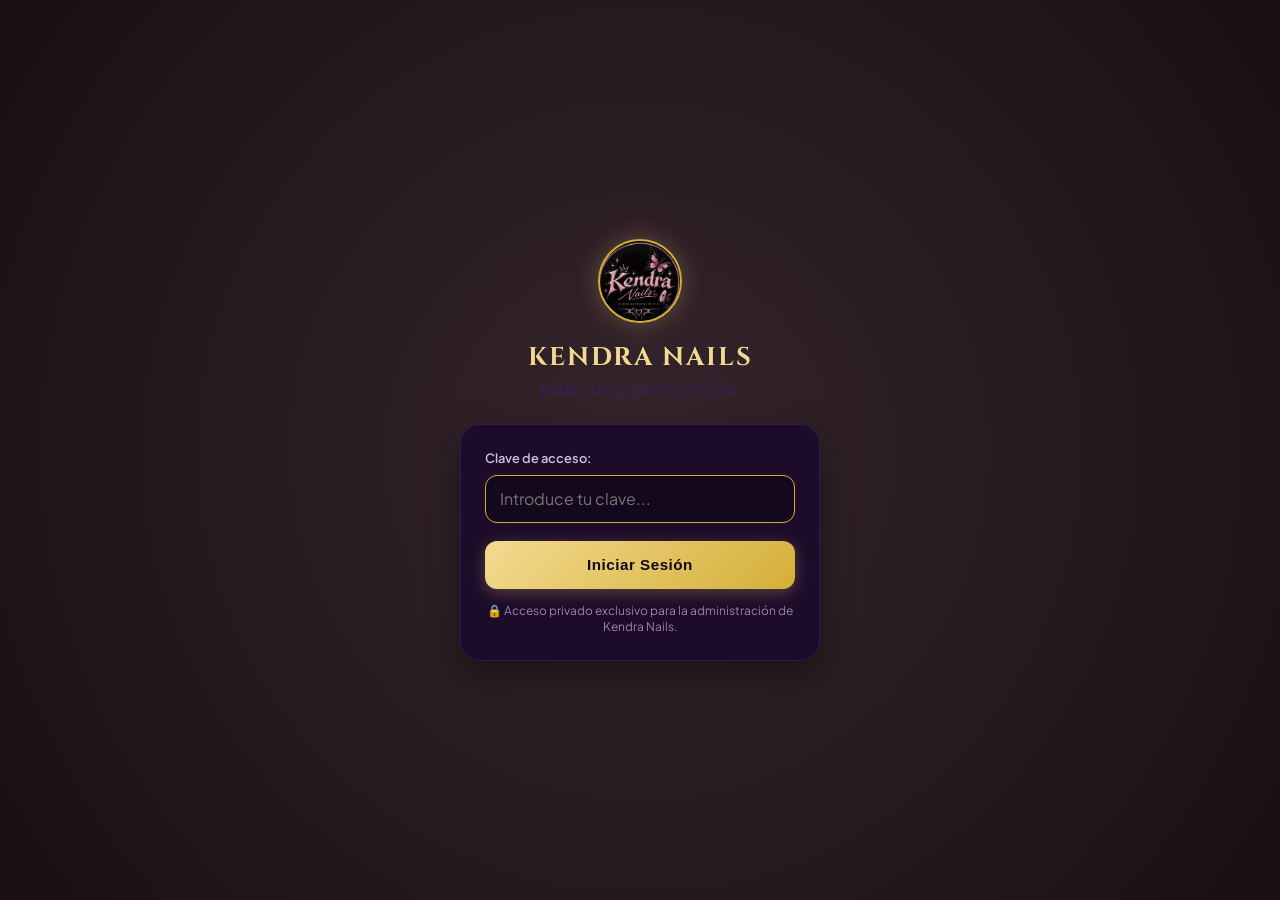
==== commit 278411f2: "feat: tema morado oscuro gotico luxury para el catalogo" ====
--- a/admin.html
+++ b/admin.html
@@ -5,7 +5,7 @@
   <meta name="viewport" content="width=device-width, initial-scale=1.0, maximum-scale=5.0, viewport-fit=cover">
   <title>Kendra Nails — Panel de Administración Móvil</title>
   <meta name="robots" content="noindex, nofollow">
-  <meta name="theme-color" content="#20131A">
+  <meta name="theme-color" content="#110619">
 
   <!-- PWA Admin Manifest -->
   <link rel="manifest" href="admin-manifest.json">
--- a/css/admin.css
+++ b/css/admin.css
@@ -4,23 +4,25 @@
    ========================================================================== */
 
 :root {
-  --c-plum: #35252D;
-  --c-plum-dark: #20131A;
-  --c-plum-card: #2B1B24;
-  --c-plum-border: #442D3A;
-  --c-gold: #C9A45C;
-  --c-gold-light: #F0D597;
-  --c-gold-dark: #987733;
-  --c-rose-soft: #E8B7C7;
-  --c-rose-light: #FFF7F9;
-  --c-ivory: #FFFDF9;
+  --c-plum: #1A0B26;
+  --c-plum-dark: #110619;
+  --c-plum-card: #1C0C2A;
+  --c-plum-border: #35174D;
+  --c-purple-gothic: #9A24B2;
+  --c-purple-glow: #BA3ED8;
+  --c-gold: #D4AF37;
+  --c-gold-light: #F3DA90;
+  --c-gold-dark: #C9A45C;
+  --c-rose-soft: #421B5F;
+  --c-rose-light: #251036;
+  --c-ivory: #FAF5FC;
   --c-text-main: #FFFFFF;
-  --c-text-muted: #D1B8C5;
-  --c-text-sub: #9E8592;
+  --c-text-muted: #D1BEDB;
+  --c-text-sub: #9B82A8;
   --c-success: #25D366;
   --c-warning: #FFB300;
   --c-danger: #FF5252;
-  --c-border: rgba(255, 255, 255, 0.12);
+  --c-border: #35174D;
 
   --font-display: 'Cinzel', 'Playfair Display', serif;
   --font-serif: 'Playfair Display', Georgia, serif;
